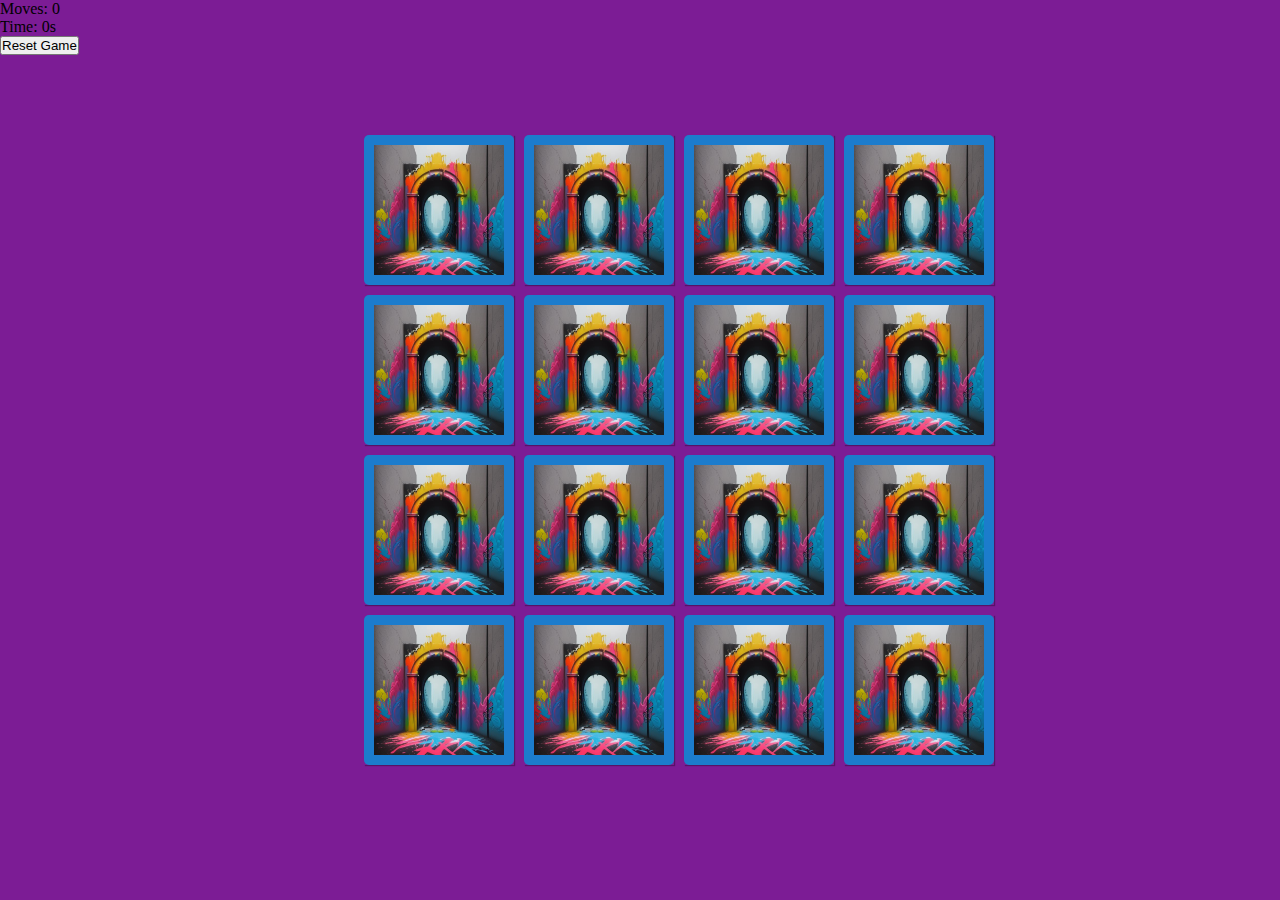
==== game.html @ a72cebf1 "Rename index.html to game.html" ====
<!DOCTYPE html>
<html lang="en">
<head>
  <meta charset="UTF-8">
  <meta name="viewport" content="width=device-width, initial-scale=1.0">
  <link rel="preconnect" href="https://fonts.googleapis.com">
<link rel="preconnect" href="https://fonts.gstatic.com" crossorigin>
<link href="https://fonts.googleapis.com/css2?family=Rubik+Burned&display=swap" rel="stylesheet">
  <link rel="stylesheet" href="./assets/css/style.css">
  <title>Monster Memory Game</title>
</head>
<body>
  <div class="score-panel">
    <p class="moveCounter">Moves: <span id="moveCounter">0</span></p>
    <p id="timer">Time: 0s</p>
    <button class="reset" id="reset">Reset Game</button>
    </div>
  <section class="memory-game">
  
  <div class="memory-card" data-framework="the-demigog.jpg">
    <img class="front-face" src="./assets/images/the-demigog.jpg" alt="monster">
    <img class="back-face" src="./assets/images/the-gateway.jpg" alt="monster">
  </div>
  <div class="memory-card" data-framework="the-demigog.jpg">
    <img class="front-face" src="./assets/images/the-demigog.jpg" alt="monster">
    <img class="back-face" src="./assets/images/the-gateway.jpg" alt="monster">
  </div>
  <div class="memory-card" data-framework="the-demon.jpg">
    <img class="front-face" src="./assets/images/the-demon.jpg" alt="monster">
    <img class="back-face" src="./assets/images/the-gateway.jpg" alt="monster">
  </div>
  <div class="memory-card" data-framework="the-demon.jpg">
    <img class="front-face" src="./assets/images/the-demon.jpg" alt="monster">
    <img class="back-face" src="./assets/images/the-gateway.jpg" alt="monster">
  </div>
  <div class="memory-card" data-framework="the-dragon.jpg">
    <img class="front-face" src="./assets/images/the-dragon.jpg" alt="monster">
    <img class="back-face" src="./assets/images/the-gateway.jpg" alt="monster">
  </div>
  <div class="memory-card" data-framework="the-dragon.jpg">
    <img class="front-face" src="./assets/images/the-dragon.jpg" alt="monster">
    <img class="back-face" src="./assets/images/the-gateway.jpg" alt="monster">
  </div>
  <div class="memory-card" data-framework="the-ghoul.jpg">
    <img class="front-face" src="./assets/images/the-ghoul.jpg" alt="monster">
    <img class="back-face" src="./assets/images/the-gateway.jpg" alt="monster">
  </div>
  <div class="memory-card" data-framework="the-ghoul.jpg">
    <img class="front-face" src="./assets/images/the-ghoul.jpg" alt="monster">
    <img class="back-face" src="./assets/images/the-gateway.jpg" alt="monster">
  </div>
  <div class="memory-card" data-framework="the-gorgon.jpg">
    <img class="front-face" src="./assets/images/the-gorgon.jpg" alt="monster">
    <img class="back-face" src="./assets/images/the-gateway.jpg" alt="monster">
  </div>
  <div class="memory-card" data-framework="the-gorgon.jpg">
    <img class="front-face" src="./assets/images/the-gorgon.jpg" alt="monster">
    <img class="back-face" src="./assets/images/the-gateway.jpg" alt="monster">
  </div>
  <div class="memory-card" data-framework="the-gremlin.jpg">
    <img class="front-face" src="./assets/images/the-gremlin.jpg" alt="monster">
    <img class="back-face" src="./assets/images/the-gateway.jpg" alt="monster">
  </div>
  <div class="memory-card" data-framework="the-gremlin.jpg">
    <img class="front-face" src="./assets/images/the-gremlin.jpg" alt="monster">
    <img class="back-face" src="./assets/images/the-gateway.jpg" alt="monster">
  </div>
  <div class="memory-card" data-framework="the-werewolf.jpg">
    <img class="front-face" src="./assets/images/the-werewolf.jpg" alt="monster">
    <img class="back-face" src="./assets/images/the-gateway.jpg" alt="monster">
  </div>
  <div class="memory-card" data-framework="the-werewolf.jpg">
    <img class="front-face" src="./assets/images/the-werewolf.jpg" alt="monster">
    <img class="back-face" src="./assets/images/the-gateway.jpg" alt="monster">
  </div>
  <div class="memory-card" data-framework="the-zombie.jpg">
    <img class="front-face" src="./assets/images/the-zombie.jpg" alt="monster">
    <img class="back-face" src="./assets/images/the-gateway.jpg" alt="monster">
  </div>  
  <div class="memory-card" data-framework="the-zombie.jpg">
    <img class="front-face" src="./assets/images/the-zombie.jpg" alt="monster">
    <img class="back-face" src="./assets/images/the-gateway.jpg" alt="monster">
  </div>

</section>
<script src="./assets/js/script.js"></script>
</body>
</html>
---- assets/css/style.css ----
* {
  margin: 0;
  padding: 0;
  box-sizing: border-box;
}

body {
  display: flex;
  height: 100vh;
  background: #7c1c95;
}

.memory-game {
  display: flex;
  flex-wrap: wrap;
  margin: auto;
  width: 640px;
  height: 640px;
  perspective: 1000px;
}

.memory-card {
  position: relative;
  width: calc(25% - 10px);
  height: calc(25% - 10px);
  margin: 5px;
  box-shadow: 1px 1px 1px rgba(0, 0, 0, 0.3);
  transform: scale(1);
  transform-style: preserve-3d;
  transition: transform 0.5s;
}

.memory-card:active {
  transform: scale(0.97);
  transition: transform 0.2s;
}

.memory-card.flip {
  transform: rotateX(180deg);
}

.front-face, .back-face{
  position: absolute;
  width: 100%;
  height: 100%;
  padding: 10px;
  border-radius: 5px;
  background: #1c7ccc;
  backface-visibility: hidden;
}

.front-face {
  transform: rotateX(180deg);
}
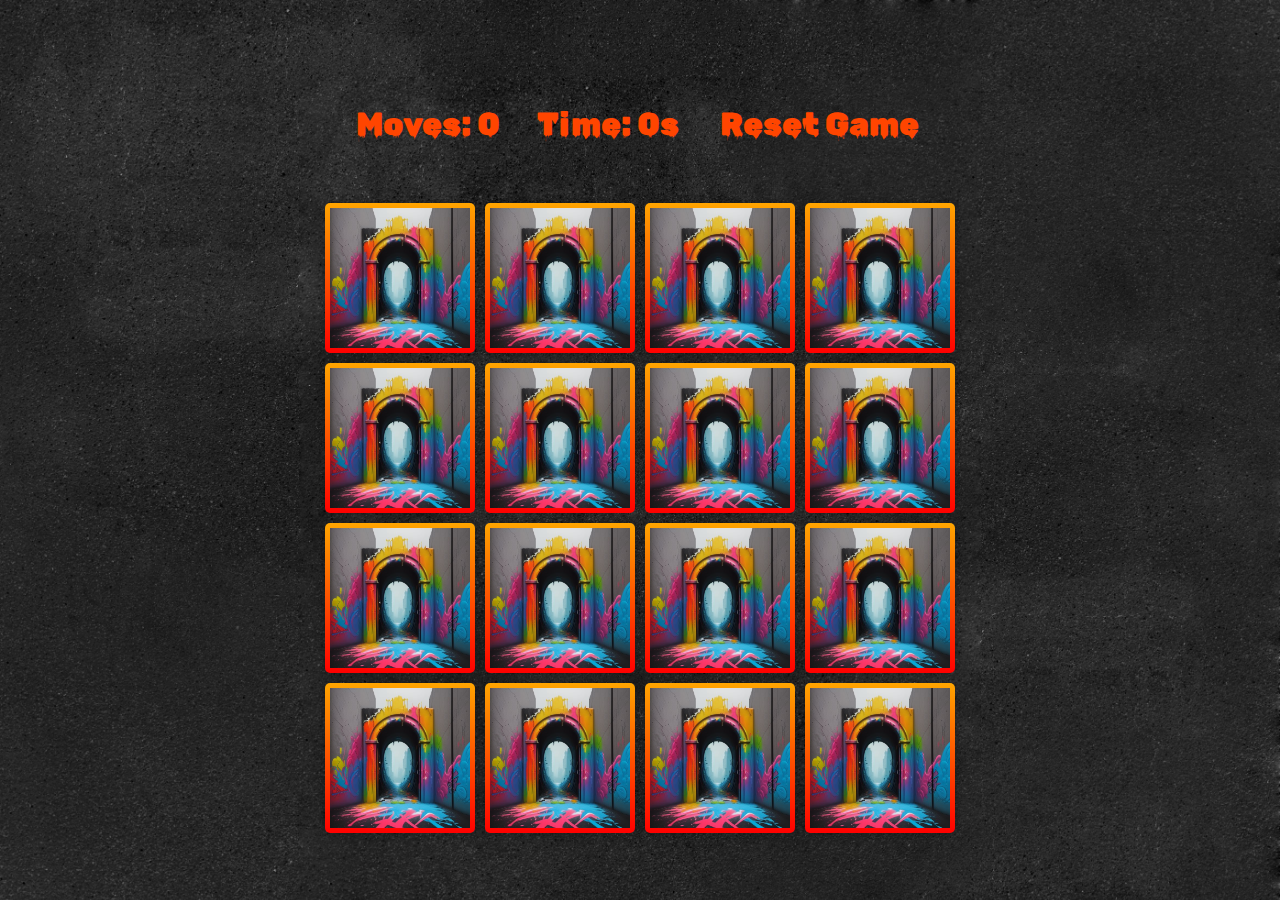
==== commit 41c6a775: "Change font from rubik burned to rubik wet paint" ====
--- a/game.html
+++ b/game.html
@@ -5,7 +5,7 @@
   <meta name="viewport" content="width=device-width, initial-scale=1.0">
   <link rel="preconnect" href="https://fonts.googleapis.com">
 <link rel="preconnect" href="https://fonts.gstatic.com" crossorigin>
-<link href="https://fonts.googleapis.com/css2?family=Rubik+Burned&display=swap" rel="stylesheet">
+<link href="https://fonts.googleapis.com/css2?family=Rubik+Burned&family=Rubik+Wet+Paint&display=swap" rel="stylesheet">
   <link rel="stylesheet" href="./assets/css/style.css">
   <title>Monster Memory Game</title>
 </head>
@@ -83,6 +83,6 @@
   </div>
 
 </section>
-<script src="./assets/js/script.js"></script>
+<script src="./assets/js/game.js"></script>
 </body>
 </html>--- a/assets/css/style.css
+++ b/assets/css/style.css
@@ -6,14 +6,18 @@
 
 body {
   display: flex;
+  flex-direction: column;
   height: 100vh;
-  background: #7c1c95;
+  /* background: #7c1c95; */
+  background-image: url(/assets/images/grunge-wall-texture.jpg);
+  background-size: cover;
+  font-family: 'Rubik Wet Paint', sans-serif;
 }
 
 .memory-game {
   display: flex;
   flex-wrap: wrap;
-  margin: auto;
+  margin: 50px auto;
   width: 640px;
   height: 640px;
   perspective: 1000px;
@@ -24,7 +28,7 @@
   width: calc(25% - 10px);
   height: calc(25% - 10px);
   margin: 5px;
-  box-shadow: 1px 1px 1px rgba(0, 0, 0, 0.3);
+  box-shadow: 0 0 10px rgba(0, 0, 0, 0.3);
   transform: scale(1);
   transform-style: preserve-3d;
   transition: transform 0.5s;
@@ -43,12 +47,135 @@
   position: absolute;
   width: 100%;
   height: 100%;
-  padding: 10px;
+  padding: 5px;
   border-radius: 5px;
-  background: #1c7ccc;
+  background: linear-gradient(orange, red);
   backface-visibility: hidden;
 }
 
 .front-face {
   transform: rotateX(180deg);
+}
+
+.score-panel {
+  display: flex;
+  align-items: center;
+  justify-content: space-evenly;
+  margin: 100px auto 0 auto;
+  width: 640px;
+  background: transparent;
+  font-size: 2em;
+  color: orangered;
+}
+
+.reset {
+  font-size: 1em;
+  font-family: 'Rubik Wet Paint', sans-serif;
+  background: transparent;
+  border: none;
+  padding: 5px;
+  color: orangered;
+}
+
+.reset:hover {
+  cursor: pointer;
+  background: transparent;
+  color: #fff;
+  border-radius: 5px;  
+}
+
+.title {
+  font-size: 6em;
+  font-weight: 100;
+  font-family: 'Rubik Wet Paint', sans-serif;
+  color: orangered;
+  text-align: center;
+  margin: 100px auto;
+}
+
+.enter {
+  background: transparent;
+  border: none;
+  display: flex;
+  margin: 100px auto;
+}
+
+.enter a {
+  font-size: 3rem;
+  font-family: 'Rubik Wet Paint', sans-serif;
+  background: transparent;
+  border: none;
+  padding: 5px;
+  color: orangered;
+  text-decoration: none;
+}
+
+.enter a:hover {
+  cursor: pointer;
+  background: transparent;
+  color: #fff; 
+}
+
+.rules {
+  background: transparent;
+  border: none;
+  margin: 25px auto;
+  font-size: 2rem;
+  font-family: 'Rubik Wet Paint', sans-serif;
+  padding: 5px;
+  color: orangered;
+}
+
+.rules:hover {
+  color: #fafafa;
+}
+
+.modal {
+  display: none;
+  position: fixed;
+  z-index: 1;
+  left: 0;
+  top: 0;
+  width: 100vw;
+  height: 100vh;
+  overflow: auto;
+  /* background-color: rgba(255, 68, 0, 0.1);  */
+  background: linear-gradient(rgba(255, 165, 0, 0.1), rgba(255, 0, 0, 0.4));
+}
+
+.content {
+  background: #151515;
+  color: orangered;
+  font-family: 'Rubik Wet Paint', sans-serif;
+  font-weight: 100;
+  margin: 15% auto;
+  padding: 20px;
+  border: none;
+  border-radius: 10px;
+  box-shadow: 0 0 10px rgba(0, 0, 0, 0.3);
+  width: 50%;
+  font-size: 1.5em;
+}
+
+ol {
+  text-align: start;
+  margin-left: 40px;
+}
+
+li {
+  padding: 10px;
+}
+
+.close {
+  color: orangered;
+  float: right;
+  font-size: 28px;
+  font-weight: bold;
+}
+
+.close:hover,
+.close:focus {
+  color: #fafafa;
+  text-decoration: none;
+  cursor: pointer;
 }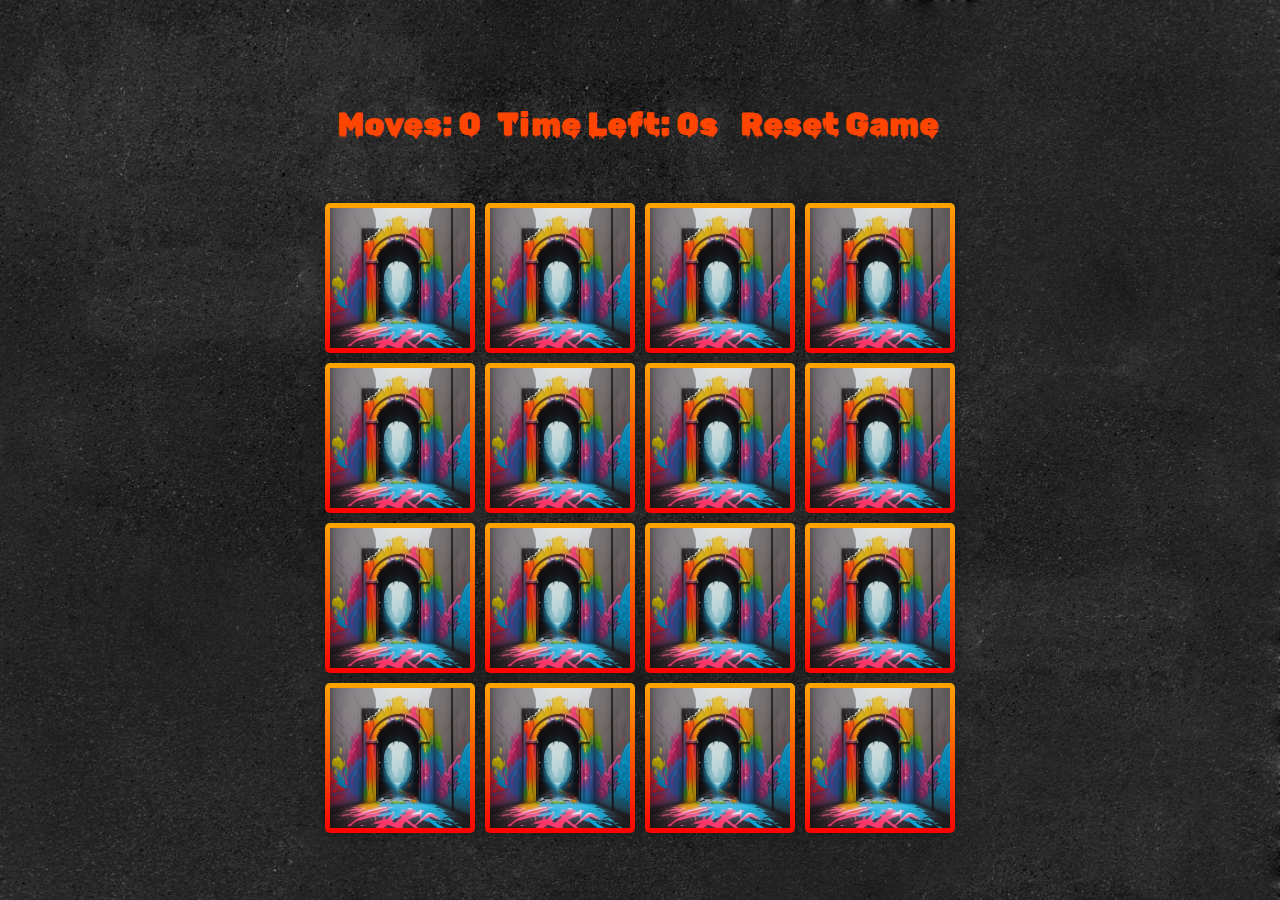
==== commit 99f34084: "Adjust timer display details" ====
--- a/game.html
+++ b/game.html
@@ -12,7 +12,7 @@
 <body>
   <div class="score-panel">
     <p class="moveCounter">Moves: <span id="moveCounter">0</span></p>
-    <p id="timer">Time: 0s</p>
+    <p class="timer">Time Left: <span id="timer">0</span>s</p>
     <button class="reset" id="reset">Reset Game</button>
     </div>
   <section class="memory-game">
--- a/assets/css/style.css
+++ b/assets/css/style.css
@@ -169,8 +169,8 @@
 .close {
   color: orangered;
   float: right;
-  font-size: 28px;
-  font-weight: bold;
+  font-size: 1.5em;
+  font-weight: 100;
 }
 
 .close:hover,
